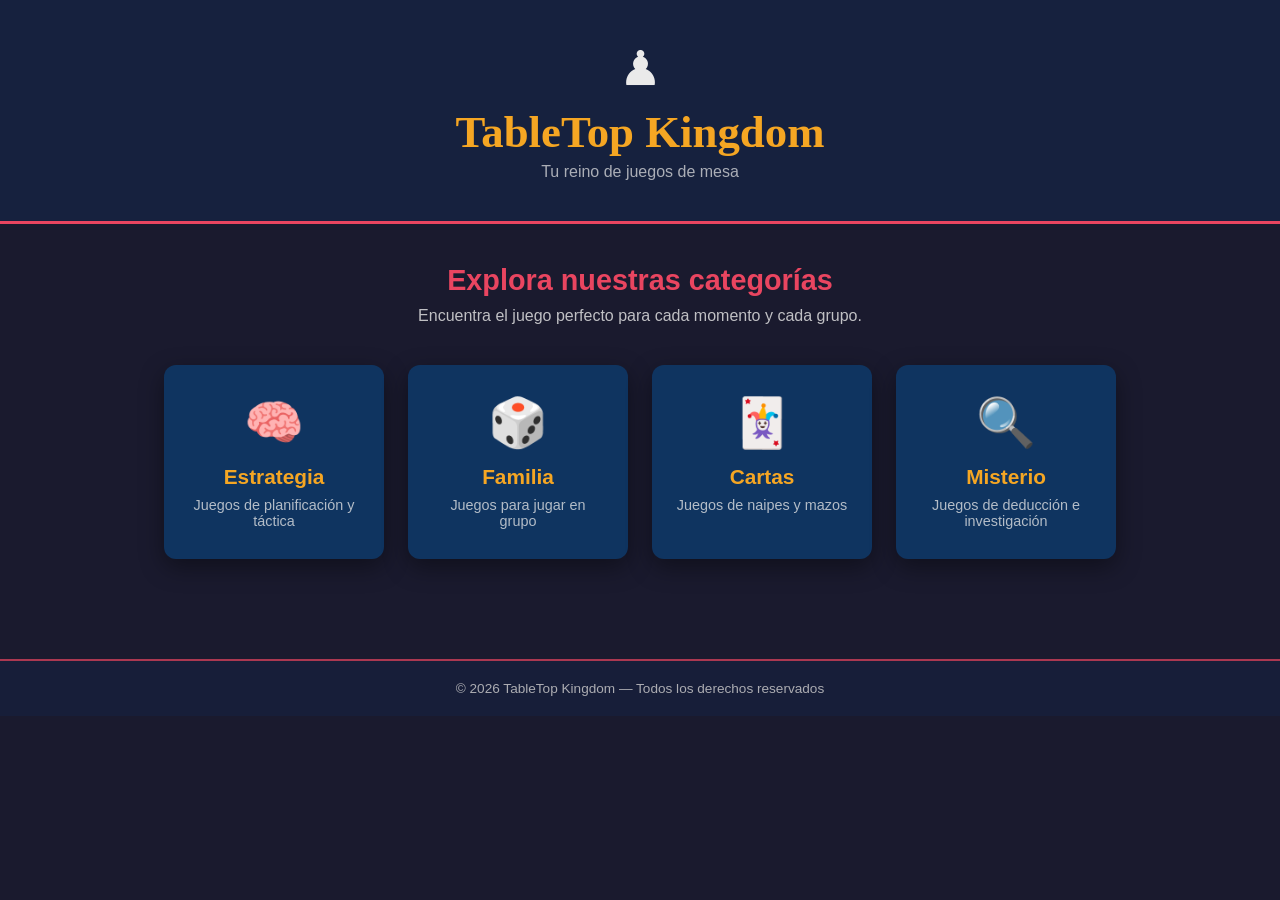
==== index.html @ 9c81c9a4 "primer commit: estructura base del sitio TableTop Kingdom" ====
<!DOCTYPE html>
<html lang="es">
<head>
  <meta charset="UTF-8" />
  <meta name="viewport" content="width=device-width, initial-scale=1.0"/>
  <title>TableTop Kingdom</title>
  <link rel="stylesheet" href="css/styles.css" />
</head>
<body>

  <header>
    <div class="logo-area">
      <span class="crown">♟</span>
      <h1>TableTop Kingdom</h1>
      <p class="tagline">Tu reino de juegos de mesa</p>
    </div>
  </header>

  <main>
    <section class="intro">
      <h2>Explora nuestras categorías</h2>
      <p>Encuentra el juego perfecto para cada momento y cada grupo.</p>
    </section>

    <section class="categories">

      <a href="pages/estrategia.html" class="category-card">
        <div class="card-icon">🧠</div>
        <h3>Estrategia</h3>
        <p>Juegos de planificación y táctica</p>
      </a>

      <a href="pages/familia.html" class="category-card">
        <div class="card-icon">🎲</div>
        <h3>Familia</h3>
        <p>Juegos para jugar en grupo</p>
      </a>

      <a href="pages/cartas.html" class="category-card">
        <div class="card-icon">🃏</div>
        <h3>Cartas</h3>
        <p>Juegos de naipes y mazos</p>
      </a>

      <a href="pages/misterio.html" class="category-card">
        <div class="card-icon">🔍</div>
        <h3>Misterio</h3>
        <p>Juegos de deducción e investigación</p>
      </a>

    </section>
  </main>

  <footer>
    <p>© 2026 TableTop Kingdom — Todos los derechos reservados</p>
  </footer>

</body>
</html>
---- css/styles.css ----
/* ===========================
   VARIABLES CSS
=========================== */
:root {
  --color-fondo: #1a1a2e;
  --color-primario: #e94560;
  --color-secundario: #16213e;
  --color-tarjeta: #0f3460;
  --color-texto: #eaeaea;
  --color-acento: #f5a623;
  --fuente-titulo: 'Georgia', serif;
  --fuente-cuerpo: 'Trebuchet MS', sans-serif;
  --radio-borde: 12px;
  --sombra: 0 8px 24px rgba(0, 0, 0, 0.4);
}

/* ===========================
   RESET Y BASE
=========================== */
* {
  margin: 0;
  padding: 0;
  box-sizing: border-box;
}

body {
  background-color: var(--color-fondo);
  color: var(--color-texto);
  font-family: var(--fuente-cuerpo);
  min-height: 100vh;
  overflow-x: hidden;
}

/* ===========================
   ANIMACIONES CSS
=========================== */

/* Animación 1: entrada del header */
@keyframes bajarHeader {
  from {
    opacity: 0;
    transform: translateY(-50px);
  }
  to {
    opacity: 1;
    transform: translateY(0);
  }
}

/* Animación 2: pulso en el ícono corona */
@keyframes pulso {
  0%, 100% { transform: scale(1); }
  50%       { transform: scale(1.2); }
}

/* Animación 3: aparición de tarjetas */
@keyframes aparecerTarjeta {
  from {
    opacity: 0;
    transform: translateY(30px);
  }
  to {
    opacity: 1;
    transform: translateY(0);
  }
}

/* Animación 4: brillo en hover de tarjeta */
@keyframes brillo {
  0%   { box-shadow: 0 0 5px var(--color-primario); }
  50%  { box-shadow: 0 0 20px var(--color-primario); }
  100% { box-shadow: 0 0 5px var(--color-primario); }
}

/* ===========================
   HEADER
=========================== */
header {
  background-color: var(--color-secundario);
  text-align: center;
  padding: 40px 20px;
  border-bottom: 3px solid var(--color-primario);
  animation: bajarHeader 0.8s ease forwards;
}

.crown {
  font-size: 3rem;
  display: block;
  animation: pulso 2s infinite;
}

header h1 {
  font-family: var(--fuente-titulo);
  font-size: 2.8rem;
  color: var(--color-acento);
  margin: 10px 0 5px;
}

.tagline {
  font-size: 1rem;
  color: var(--color-texto);
  opacity: 0.7;
}

/* ===========================
   MAIN E INTRO
=========================== */
main {
  max-width: 1100px;
  margin: 0 auto;
  padding: 40px 20px;
}

.intro {
  text-align: center;
  margin-bottom: 40px;
}

.intro h2 {
  font-size: 1.8rem;
  color: var(--color-primario);
  margin-bottom: 10px;
}

.intro p {
  opacity: 0.8;
}

/* ===========================
   TARJETAS DE CATEGORÍAS
=========================== */
.categories {
  display: flex;
  flex-wrap: wrap;
  gap: 24px;
  justify-content: center;
}

.category-card {
  background-color: var(--color-tarjeta);
  border-radius: var(--radio-borde);
  padding: 30px 24px;
  width: 220px;
  text-align: center;
  text-decoration: none;
  color: var(--color-texto);
  box-shadow: var(--sombra);
  animation: aparecerTarjeta 0.6s ease forwards;
  transition: transform 0.3s ease;
}

.category-card:hover {
  transform: translateY(-8px);
  animation: brillo 1s infinite;
}

.card-icon {
  font-size: 3rem;
  margin-bottom: 14px;
}

.category-card h3 {
  font-size: 1.3rem;
  color: var(--color-acento);
  margin-bottom: 8px;
}

.category-card p {
  font-size: 0.9rem;
  opacity: 0.75;
}

/* ===========================
   FOOTER
=========================== */
footer {
  text-align: center;
  padding: 20px;
  background-color: var(--color-secundario);
  border-top: 2px solid var(--color-primario);
  font-size: 0.85rem;
  opacity: 0.7;
  margin-top: 60px;
}

/* ===========================
   MEDIA QUERIES (RESPONSIVO)
=========================== */
@media (max-width: 768px) {
  header h1 {
    font-size: 2rem;
  }

  .categories {
    flex-direction: column;
    align-items: center;
  }

  .category-card {
    width: 90%;
  }
}

@media (max-width: 480px) {
  header h1 {
    font-size: 1.5rem;
  }

  .intro h2 {
    font-size: 1.3rem;
  }
}

/* ===========================
   NAVEGACIÓN ENTRE PÁGINAS
=========================== */
.breadcrumb {
  display: flex;
  gap: 16px;
  justify-content: center;
  flex-wrap: wrap;
  padding: 16px 20px;
  background-color: var(--color-secundario);
  border-bottom: 1px solid var(--color-tarjeta);
}

.breadcrumb a {
  color: var(--color-acento);
  text-decoration: none;
  font-size: 0.95rem;
  transition: color 0.3s ease;
}

.breadcrumb a:hover {
  color: var(--color-primario);
}

/* ===========================
   TARJETAS DE JUEGOS
=========================== */

/* Animación 5: entrada de fichas de juego */
@keyframes entradaFicha {
  from {
    opacity: 0;
    transform: scale(0.9);
  }
  to {
    opacity: 1;
    transform: scale(1);
  }
}

.games {
  display: flex;
  flex-wrap: wrap;
  gap: 28px;
  justify-content: center;
  margin-top: 20px;
}

.game-card {
  background-color: var(--color-tarjeta);
  border-radius: var(--radio-borde);
  padding: 28px 24px;
  width: 280px;
  text-align: center;
  box-shadow: var(--sombra);
  animation: entradaFicha 0.6s ease forwards;
  transition: transform 0.3s ease;
}

.game-card:hover {
  transform: translateY(-6px);
}

.game-icon {
  font-size: 3rem;
  margin-bottom: 14px;
}

.game-card h3 {
  font-size: 1.4rem;
  color: var(--color-acento);
  margin-bottom: 10px;
  font-family: var(--fuente-titulo);
}

.description {
  font-size: 0.9rem;
  opacity: 0.8;
  margin-bottom: 14px;
  line-height: 1.5;
}

.price {
  font-size: 1.3rem;
  font-weight: bold;
  color: var(--color-primario);
  margin-bottom: 10px;
}

.badge {
  display: inline-block;
  padding: 4px 12px;
  border-radius: 20px;
  font-size: 0.8rem;
  font-weight: bold;
}

.descuento {
  background-color: var(--color-primario);
  color: white;
}

.sin-descuento {
  background-color: var(--color-tarjeta);
  border: 1px solid var(--color-acento);
  color: var(--color-acento);
}

/* ===========================
   MEDIA QUERIES PÁGINAS INTERNAS
=========================== */
@media (max-width: 768px) {
  .games {
    flex-direction: column;
    align-items: center;
  }

  .game-card {
    width: 90%;
  }

  .breadcrumb {
    flex-direction: column;
    align-items: center;
    gap: 10px;
  }
}
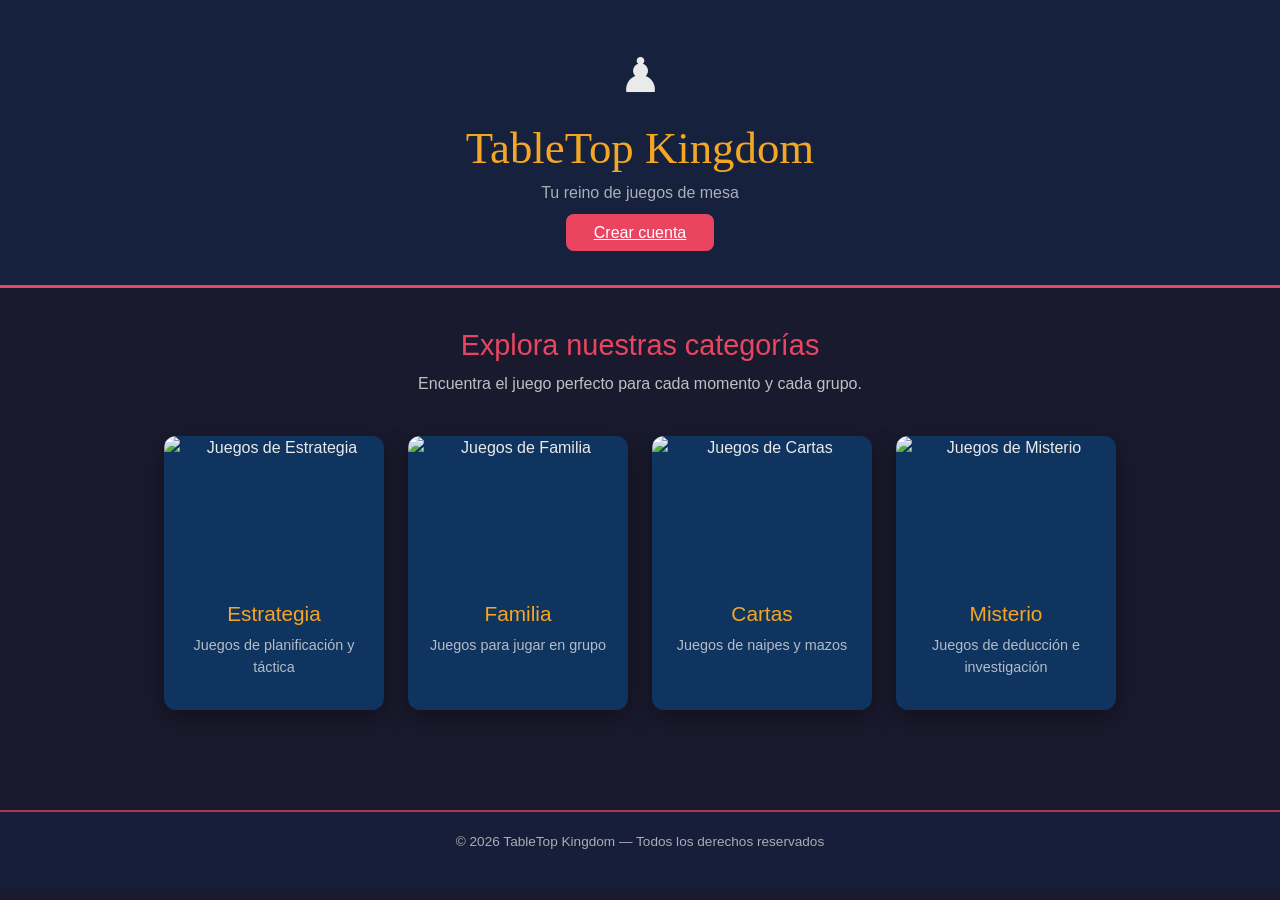
==== commit 79857e01: "Semana 2: imágenes reales, Bootstrap, formulario de registro y validaciones JS" ====
--- a/index.html
+++ b/index.html
@@ -4,17 +4,20 @@
   <meta charset="UTF-8" />
   <meta name="viewport" content="width=device-width, initial-scale=1.0"/>
   <title>TableTop Kingdom</title>
-  <link rel="stylesheet" href="css/styles.css" />
+  <link href="https://cdn.jsdelivr.net/npm/bootstrap@5.3.0/dist/css/bootstrap.min.css" rel="stylesheet"/>
+<link rel="stylesheet" href="css/styles.css" />
+</head>
 </head>
 <body>
 
   <header>
-    <div class="logo-area">
-      <span class="crown">♟</span>
-      <h1>TableTop Kingdom</h1>
-      <p class="tagline">Tu reino de juegos de mesa</p>
-    </div>
-  </header>
+  <div class="logo-area">
+    <span class="crown">♟</span>
+    <h1>TableTop Kingdom</h1>
+    <p class="tagline">Tu reino de juegos de mesa</p>
+    <a href="pages/registro.html" class="btn-registro mt-3">Crear cuenta</a>
+  </div>
+</header>
 
   <main>
     <section class="intro">
@@ -25,27 +28,35 @@
     <section class="categories">
 
       <a href="pages/estrategia.html" class="category-card">
-        <div class="card-icon">🧠</div>
-        <h3>Estrategia</h3>
-        <p>Juegos de planificación y táctica</p>
+        <img src="https://images.unsplash.com/photo-1610890716171-6b1bb98ffd09?w=400&q=80" alt="Juegos de Estrategia" />
+        <div class="card-info">
+          <h3>Estrategia</h3>
+          <p>Juegos de planificación y táctica</p>
+        </div>
       </a>
 
       <a href="pages/familia.html" class="category-card">
-        <div class="card-icon">🎲</div>
-        <h3>Familia</h3>
-        <p>Juegos para jugar en grupo</p>
+        <img src="https://images.unsplash.com/photo-1577897113292-3b95936e5206?w=400&q=80" alt="Juegos de Familia" />
+        <div class="card-info">
+          <h3>Familia</h3>
+          <p>Juegos para jugar en grupo</p>
+        </div>
       </a>
 
       <a href="pages/cartas.html" class="category-card">
-        <div class="card-icon">🃏</div>
-        <h3>Cartas</h3>
-        <p>Juegos de naipes y mazos</p>
+        <img src="https://images.unsplash.com/photo-1541278107931-e006523892df?w=400&q=80" alt="Juegos de Cartas" />
+        <div class="card-info">
+          <h3>Cartas</h3>
+          <p>Juegos de naipes y mazos</p>
+        </div>
       </a>
 
       <a href="pages/misterio.html" class="category-card">
-        <div class="card-icon">🔍</div>
-        <h3>Misterio</h3>
-        <p>Juegos de deducción e investigación</p>
+        <img src="https://images.unsplash.com/photo-1661114544971-0aee18c148d4?w=400&q=80" alt="Juegos de Misterio" />
+        <div class="card-info">
+          <h3>Misterio</h3>
+          <p>Juegos de deducción e investigación</p>
+        </div>
       </a>
 
     </section>
@@ -54,6 +65,6 @@
   <footer>
     <p>© 2026 TableTop Kingdom — Todos los derechos reservados</p>
   </footer>
-
+<script src="https://cdn.jsdelivr.net/npm/bootstrap@5.3.0/dist/js/bootstrap.bundle.min.js"></script>
 </body>
 </html>
--- a/css/styles.css
+++ b/css/styles.css
@@ -139,7 +139,6 @@
 .category-card {
   background-color: var(--color-tarjeta);
   border-radius: var(--radio-borde);
-  padding: 30px 24px;
   width: 220px;
   text-align: center;
   text-decoration: none;
@@ -147,16 +146,23 @@
   box-shadow: var(--sombra);
   animation: aparecerTarjeta 0.6s ease forwards;
   transition: transform 0.3s ease;
+  overflow: hidden;
+}
+
+.category-card img {
+  width: 100%;
+  height: 150px;
+  object-fit: cover;
+  display: block;
+}
+
+.card-info {
+  padding: 16px;
 }
 
 .category-card:hover {
   transform: translateY(-8px);
   animation: brillo 1s infinite;
-}
-
-.card-icon {
-  font-size: 3rem;
-  margin-bottom: 14px;
 }
 
 .category-card h3 {
@@ -262,21 +268,27 @@
 .game-card {
   background-color: var(--color-tarjeta);
   border-radius: var(--radio-borde);
-  padding: 28px 24px;
   width: 280px;
-  text-align: center;
+  overflow: hidden;
   box-shadow: var(--sombra);
   animation: entradaFicha 0.6s ease forwards;
   transition: transform 0.3s ease;
 }
 
+.game-card img {
+  width: 100%;
+  height: 180px;
+  object-fit: cover;
+  display: block;
+}
+
+.game-info {
+  padding: 20px;
+  text-align: center;
+}
+
 .game-card:hover {
   transform: translateY(-6px);
-}
-
-.game-icon {
-  font-size: 3rem;
-  margin-bottom: 14px;
 }
 
 .game-card h3 {
@@ -337,4 +349,88 @@
     align-items: center;
     gap: 10px;
   }
+}
+
+/* ===========================
+   FORMULARIO DE REGISTRO
+=========================== */
+.form-container {
+  background-color: var(--color-tarjeta);
+  border-radius: var(--radio-borde);
+  padding: 40px;
+  box-shadow: var(--sombra);
+}
+
+.form-container h2 {
+  color: var(--color-acento);
+  font-family: var(--fuente-titulo);
+}
+
+.form-label {
+  color: var(--color-texto);
+  font-weight: bold;
+}
+
+.opcional {
+  color: var(--color-acento);
+  font-size: 0.85rem;
+  font-weight: normal;
+}
+
+.form-control {
+  background-color: var(--color-secundario) !important;
+  border: 1px solid var(--color-tarjeta) !important;
+  color: var(--color-texto) !important;
+  border-radius: 8px !important;
+}
+
+.form-control:focus {
+  border-color: var(--color-primario) !important;
+  box-shadow: 0 0 0 3px rgba(233, 69, 96, 0.25) !important;
+}
+
+.form-control::placeholder {
+  color: rgba(234, 234, 234, 0.4) !important;
+}
+
+.btn-registro {
+  background-color: var(--color-primario);
+  color: white;
+  border: none;
+  padding: 10px 28px;
+  border-radius: 8px;
+  font-size: 1rem;
+  cursor: pointer;
+  transition: background-color 0.3s ease;
+}
+
+.btn-registro:hover {
+  background-color: #c73652;
+}
+
+.btn-limpiar {
+  background-color: transparent;
+  color: var(--color-acento);
+  border: 2px solid var(--color-acento);
+  padding: 10px 28px;
+  border-radius: 8px;
+  font-size: 1rem;
+  cursor: pointer;
+  transition: all 0.3s ease;
+}
+
+.btn-limpiar:hover {
+  background-color: var(--color-acento);
+  color: var(--color-fondo);
+}
+
+.mensaje-exito {
+  display: none;
+  text-align: center;
+  color: #4caf50;
+  font-weight: bold;
+  font-size: 1rem;
+  padding: 12px;
+  border-radius: 8px;
+  background-color: rgba(76, 175, 80, 0.15);
 }
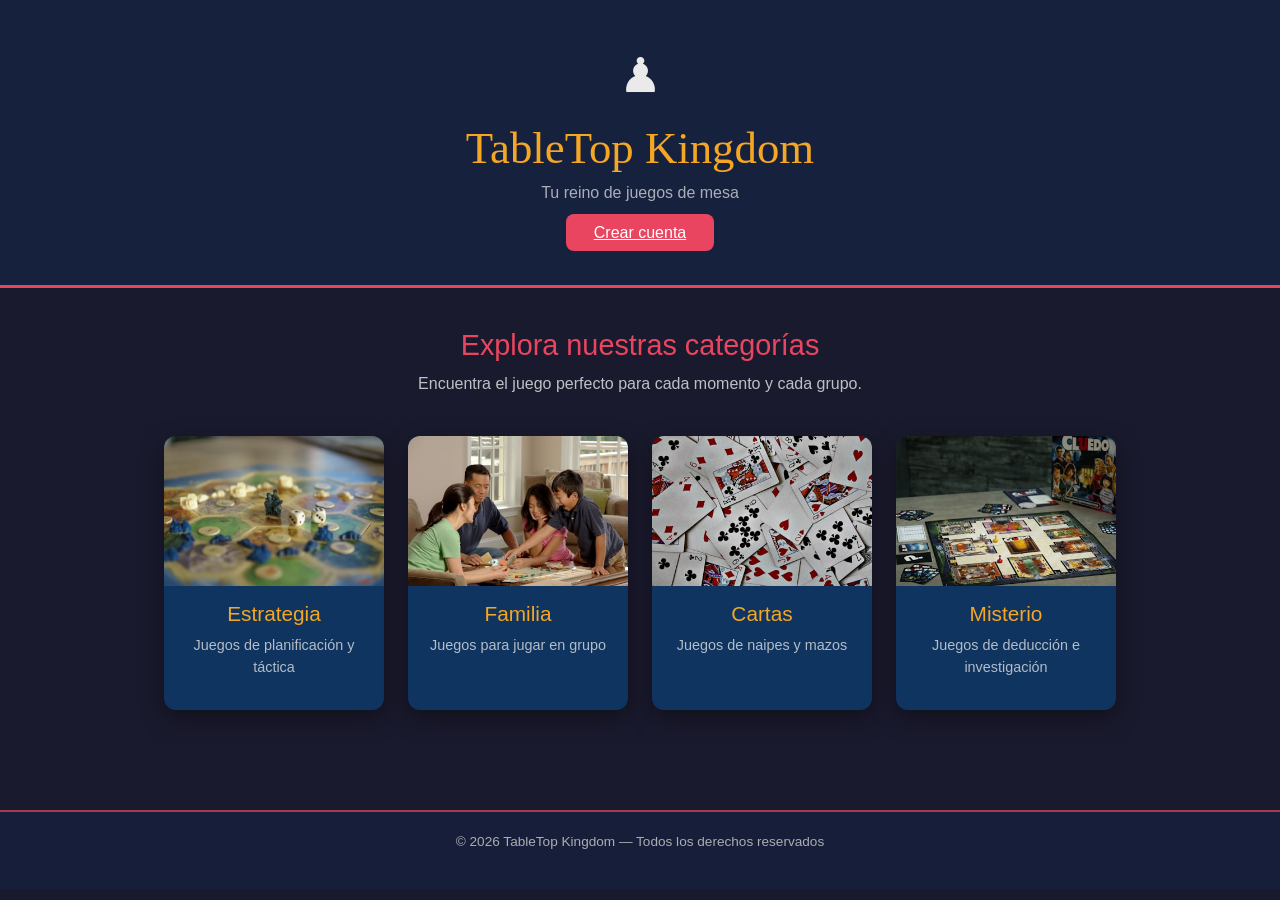
==== commit 80f91071: "Semana 2: imágenes locales reemplazando URLs externas" ====
--- a/index.html
+++ b/index.html
@@ -28,7 +28,7 @@
     <section class="categories">
 
       <a href="pages/estrategia.html" class="category-card">
-        <img src="https://images.unsplash.com/photo-1610890716171-6b1bb98ffd09?w=400&q=80" alt="Juegos de Estrategia" />
+        <img src="images/categoria-estrategia.jpg" alt="Juegos de Estrategia" />
         <div class="card-info">
           <h3>Estrategia</h3>
           <p>Juegos de planificación y táctica</p>
@@ -36,7 +36,7 @@
       </a>
 
       <a href="pages/familia.html" class="category-card">
-        <img src="https://images.unsplash.com/photo-1577897113292-3b95936e5206?w=400&q=80" alt="Juegos de Familia" />
+        <img src="images/categoria-familia.jpg" alt="Juegos de Familia" />
         <div class="card-info">
           <h3>Familia</h3>
           <p>Juegos para jugar en grupo</p>
@@ -44,7 +44,7 @@
       </a>
 
       <a href="pages/cartas.html" class="category-card">
-        <img src="https://images.unsplash.com/photo-1541278107931-e006523892df?w=400&q=80" alt="Juegos de Cartas" />
+        <img src="images/categoria-cartas.jpg" alt="Juegos de Cartas" />
         <div class="card-info">
           <h3>Cartas</h3>
           <p>Juegos de naipes y mazos</p>
@@ -52,7 +52,7 @@
       </a>
 
       <a href="pages/misterio.html" class="category-card">
-        <img src="https://images.unsplash.com/photo-1661114544971-0aee18c148d4?w=400&q=80" alt="Juegos de Misterio" />
+        <img src="images/categoria-misterio.jpg" alt="Juegos de Misterio" />
         <div class="card-info">
           <h3>Misterio</h3>
           <p>Juegos de deducción e investigación</p>
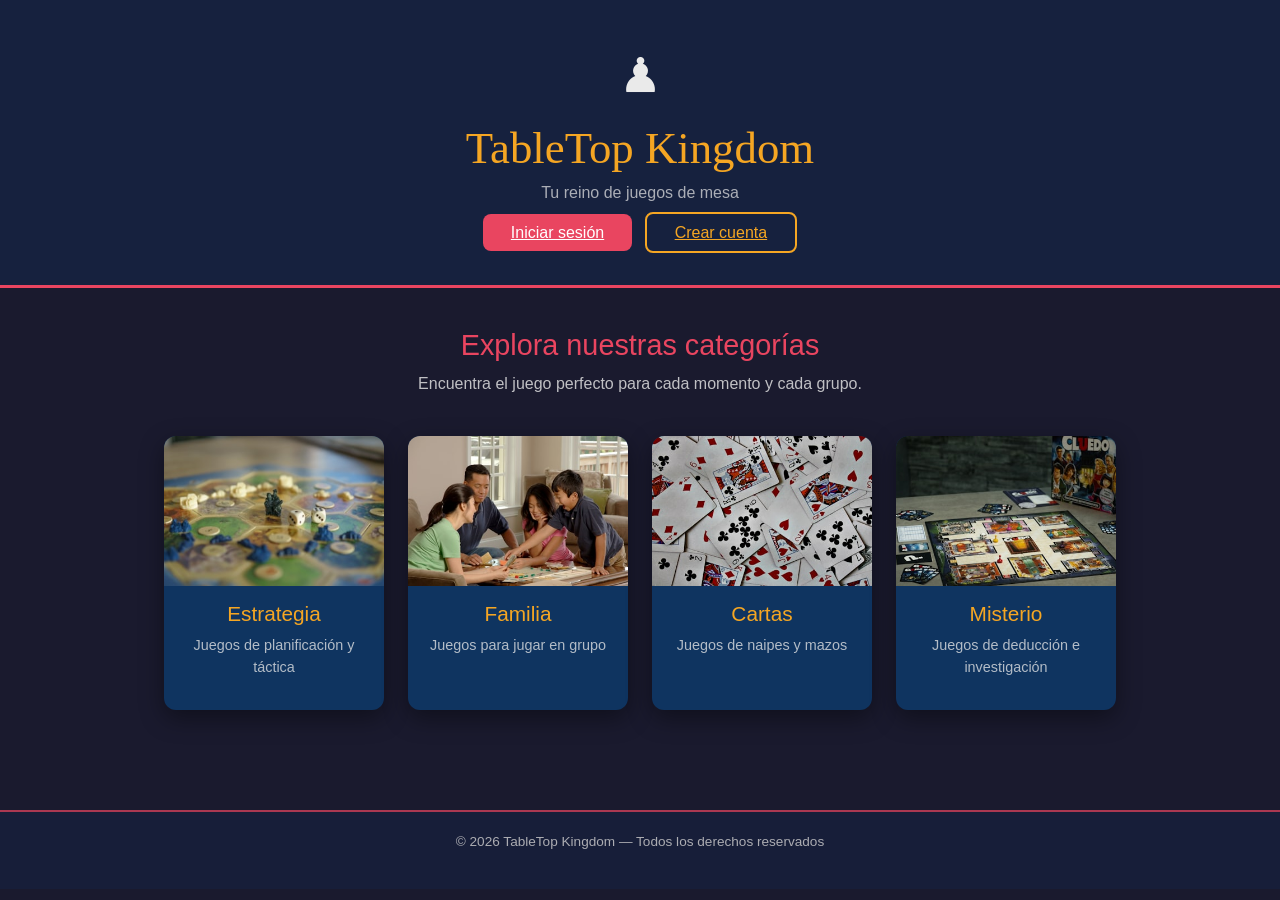
==== commit 7be7d959: "Semana 3: login, registro, recuperar contraseña, perfil y panel admin con roles" ====
--- a/index.html
+++ b/index.html
@@ -15,7 +15,9 @@
     <span class="crown">♟</span>
     <h1>TableTop Kingdom</h1>
     <p class="tagline">Tu reino de juegos de mesa</p>
-    <a href="pages/registro.html" class="btn-registro mt-3">Crear cuenta</a>
+    <div id="menu-sesion" class="mt-3">
+      <!-- Se llena con JavaScript -->
+    </div>
   </div>
 </header>
 
@@ -65,6 +67,7 @@
   <footer>
     <p>© 2026 TableTop Kingdom — Todos los derechos reservados</p>
   </footer>
+  <script src="js/sesion.js"></script>
 <script src="https://cdn.jsdelivr.net/npm/bootstrap@5.3.0/dist/js/bootstrap.bundle.min.js"></script>
 </body>
 </html>
--- a/css/styles.css
+++ b/css/styles.css
@@ -433,4 +433,51 @@
   padding: 12px;
   border-radius: 8px;
   background-color: rgba(76, 175, 80, 0.15);
+}
+
+/* ===========================
+   PANEL ADMINISTRADOR
+=========================== */
+.admin-card {
+  background-color: var(--color-tarjeta);
+  border-radius: var(--radio-borde);
+  padding: 28px 24px;
+  text-align: center;
+  box-shadow: var(--sombra);
+  transition: transform 0.3s ease;
+}
+
+.admin-card:hover {
+  transform: translateY(-6px);
+}
+
+.admin-icon {
+  font-size: 3rem;
+  margin-bottom: 14px;
+}
+
+.admin-card h3 {
+  font-size: 1.3rem;
+  color: var(--color-acento);
+  margin-bottom: 8px;
+  font-family: var(--fuente-titulo);
+}
+
+.admin-card p {
+  font-size: 1rem;
+  opacity: 0.8;
+}
+
+.table-dark {
+  background-color: var(--color-secundario) !important;
+}
+
+.table-dark th {
+  color: var(--color-acento) !important;
+  border-color: var(--color-tarjeta) !important;
+}
+
+.table-dark td {
+  color: var(--color-texto) !important;
+  border-color: var(--color-tarjeta) !important;
 }
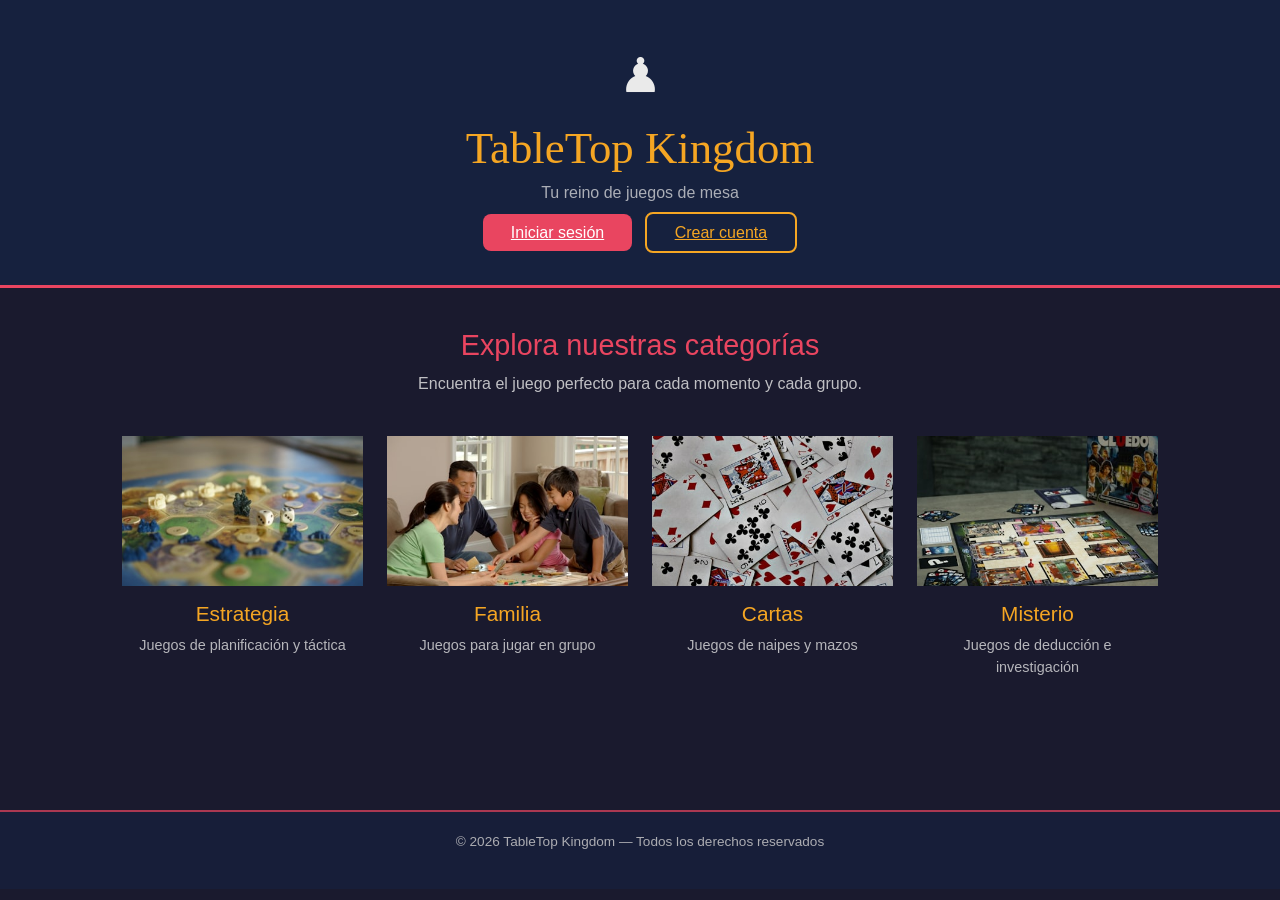
==== commit 3b613d3c: "Agrega grid Bootstrap de 12 columnas en todas las páginas" ====
--- a/index.html
+++ b/index.html
@@ -5,21 +5,20 @@
   <meta name="viewport" content="width=device-width, initial-scale=1.0"/>
   <title>TableTop Kingdom</title>
   <link href="https://cdn.jsdelivr.net/npm/bootstrap@5.3.0/dist/css/bootstrap.min.css" rel="stylesheet"/>
-<link rel="stylesheet" href="css/styles.css" />
-</head>
+  <link rel="stylesheet" href="css/styles.css" />
 </head>
 <body>
 
   <header>
-  <div class="logo-area">
-    <span class="crown">♟</span>
-    <h1>TableTop Kingdom</h1>
-    <p class="tagline">Tu reino de juegos de mesa</p>
-    <div id="menu-sesion" class="mt-3">
-      <!-- Se llena con JavaScript -->
+    <div class="logo-area">
+      <span class="crown">♟</span>
+      <h1>TableTop Kingdom</h1>
+      <p class="tagline">Tu reino de juegos de mesa</p>
+      <div id="menu-sesion" class="mt-3">
+        <!-- Se llena con JavaScript -->
+      </div>
     </div>
-  </div>
-</header>
+  </header>
 
   <main>
     <section class="intro">
@@ -27,47 +26,58 @@
       <p>Encuentra el juego perfecto para cada momento y cada grupo.</p>
     </section>
 
-    <section class="categories">
+    <section class="container mt-4">
+      <div class="row g-4 justify-content-center">
 
-      <a href="pages/estrategia.html" class="category-card">
-        <img src="images/categoria-estrategia.jpg" alt="Juegos de Estrategia" />
-        <div class="card-info">
-          <h3>Estrategia</h3>
-          <p>Juegos de planificación y táctica</p>
+        <div class="col-12 col-md-6 col-lg-3">
+          <a href="pages/estrategia.html" class="category-card">
+            <img src="images/categoria-estrategia.jpg" alt="Juegos de Estrategia" />
+            <div class="card-info">
+              <h3>Estrategia</h3>
+              <p>Juegos de planificación y táctica</p>
+            </div>
+          </a>
         </div>
-      </a>
 
-      <a href="pages/familia.html" class="category-card">
-        <img src="images/categoria-familia.jpg" alt="Juegos de Familia" />
-        <div class="card-info">
-          <h3>Familia</h3>
-          <p>Juegos para jugar en grupo</p>
+        <div class="col-12 col-md-6 col-lg-3">
+          <a href="pages/familia.html" class="category-card">
+            <img src="images/categoria-familia.jpg" alt="Juegos de Familia" />
+            <div class="card-info">
+              <h3>Familia</h3>
+              <p>Juegos para jugar en grupo</p>
+            </div>
+          </a>
         </div>
-      </a>
 
-      <a href="pages/cartas.html" class="category-card">
-        <img src="images/categoria-cartas.jpg" alt="Juegos de Cartas" />
-        <div class="card-info">
-          <h3>Cartas</h3>
-          <p>Juegos de naipes y mazos</p>
+        <div class="col-12 col-md-6 col-lg-3">
+          <a href="pages/cartas.html" class="category-card">
+            <img src="images/categoria-cartas.jpg" alt="Juegos de Cartas" />
+            <div class="card-info">
+              <h3>Cartas</h3>
+              <p>Juegos de naipes y mazos</p>
+            </div>
+          </a>
         </div>
-      </a>
 
-      <a href="pages/misterio.html" class="category-card">
-        <img src="images/categoria-misterio.jpg" alt="Juegos de Misterio" />
-        <div class="card-info">
-          <h3>Misterio</h3>
-          <p>Juegos de deducción e investigación</p>
+        <div class="col-12 col-md-6 col-lg-3">
+          <a href="pages/misterio.html" class="category-card">
+            <img src="images/categoria-misterio.jpg" alt="Juegos de Misterio" />
+            <div class="card-info">
+              <h3>Misterio</h3>
+              <p>Juegos de deducción e investigación</p>
+            </div>
+          </a>
         </div>
-      </a>
 
+      </div>
     </section>
   </main>
 
   <footer>
     <p>© 2026 TableTop Kingdom — Todos los derechos reservados</p>
   </footer>
+
   <script src="js/sesion.js"></script>
-<script src="https://cdn.jsdelivr.net/npm/bootstrap@5.3.0/dist/js/bootstrap.bundle.min.js"></script>
+  <script src="https://cdn.jsdelivr.net/npm/bootstrap@5.3.0/dist/js/bootstrap.bundle.min.js"></script>
 </body>
 </html>
